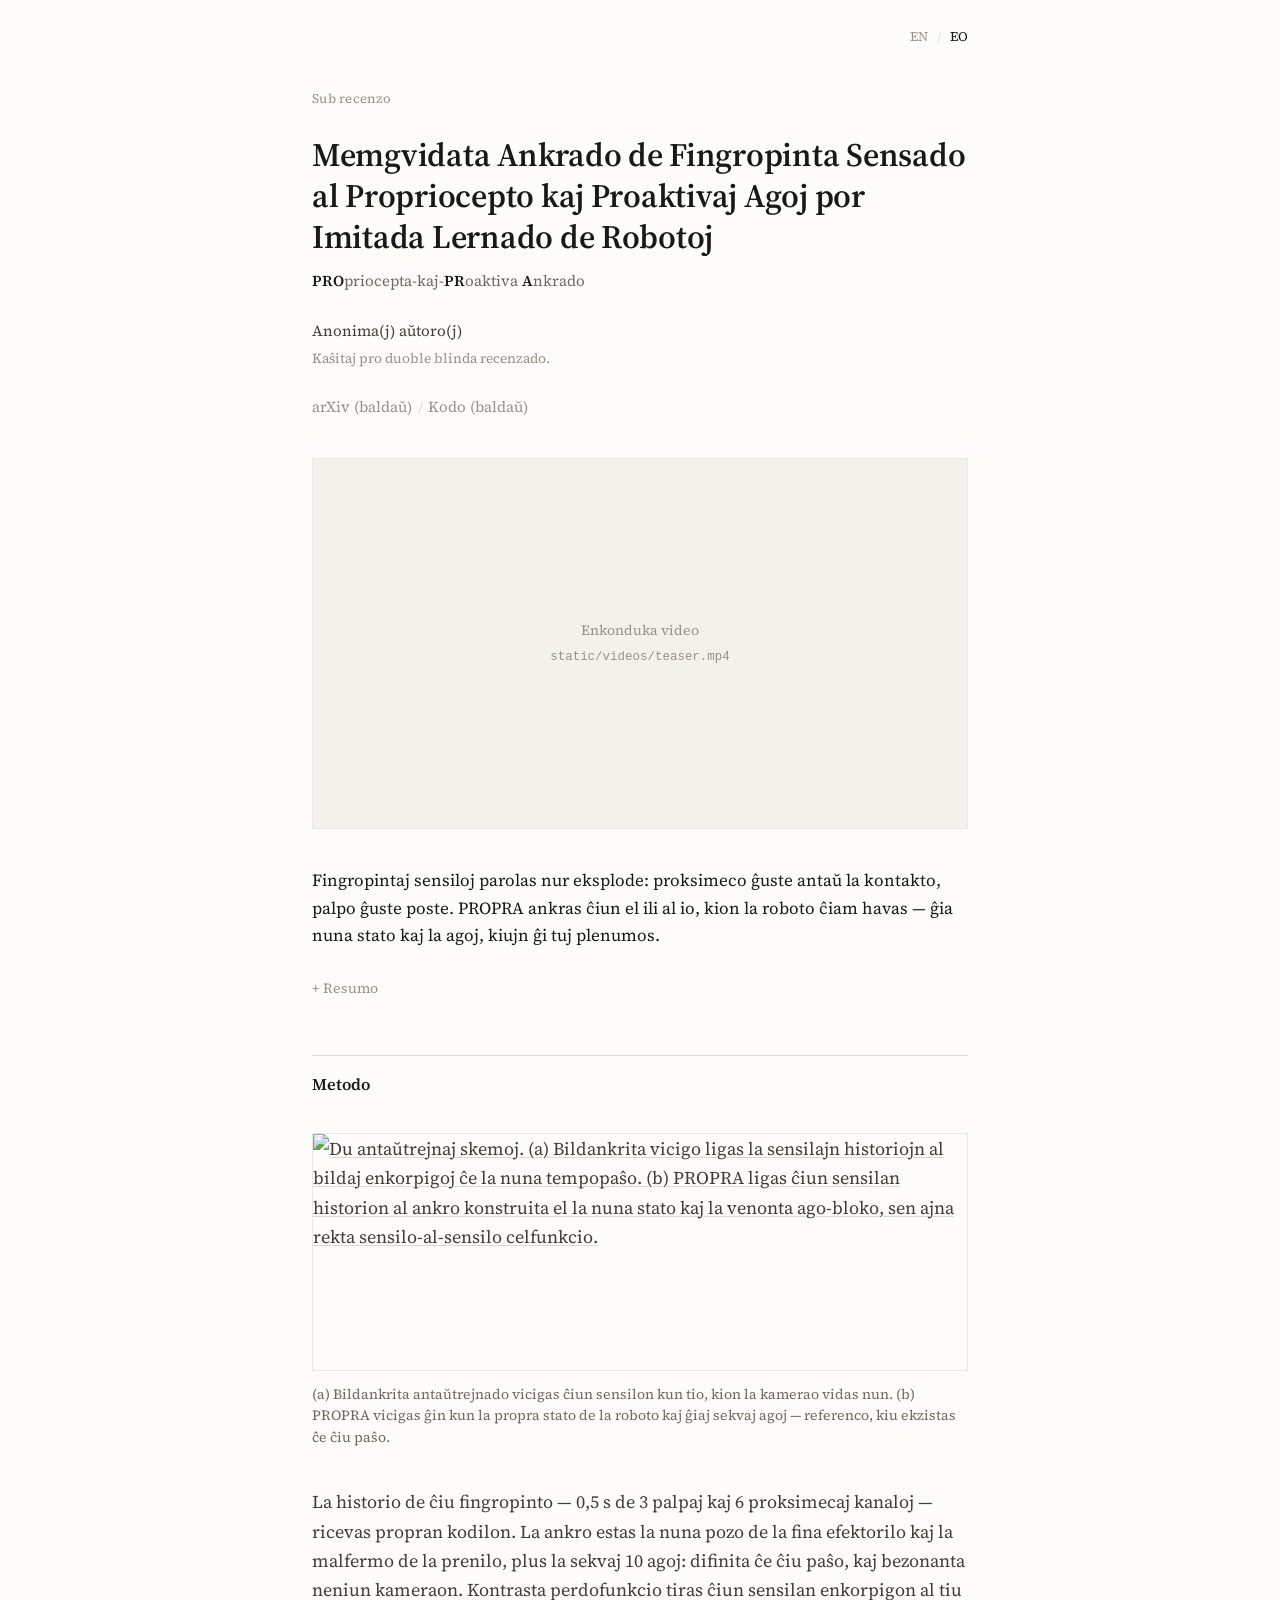
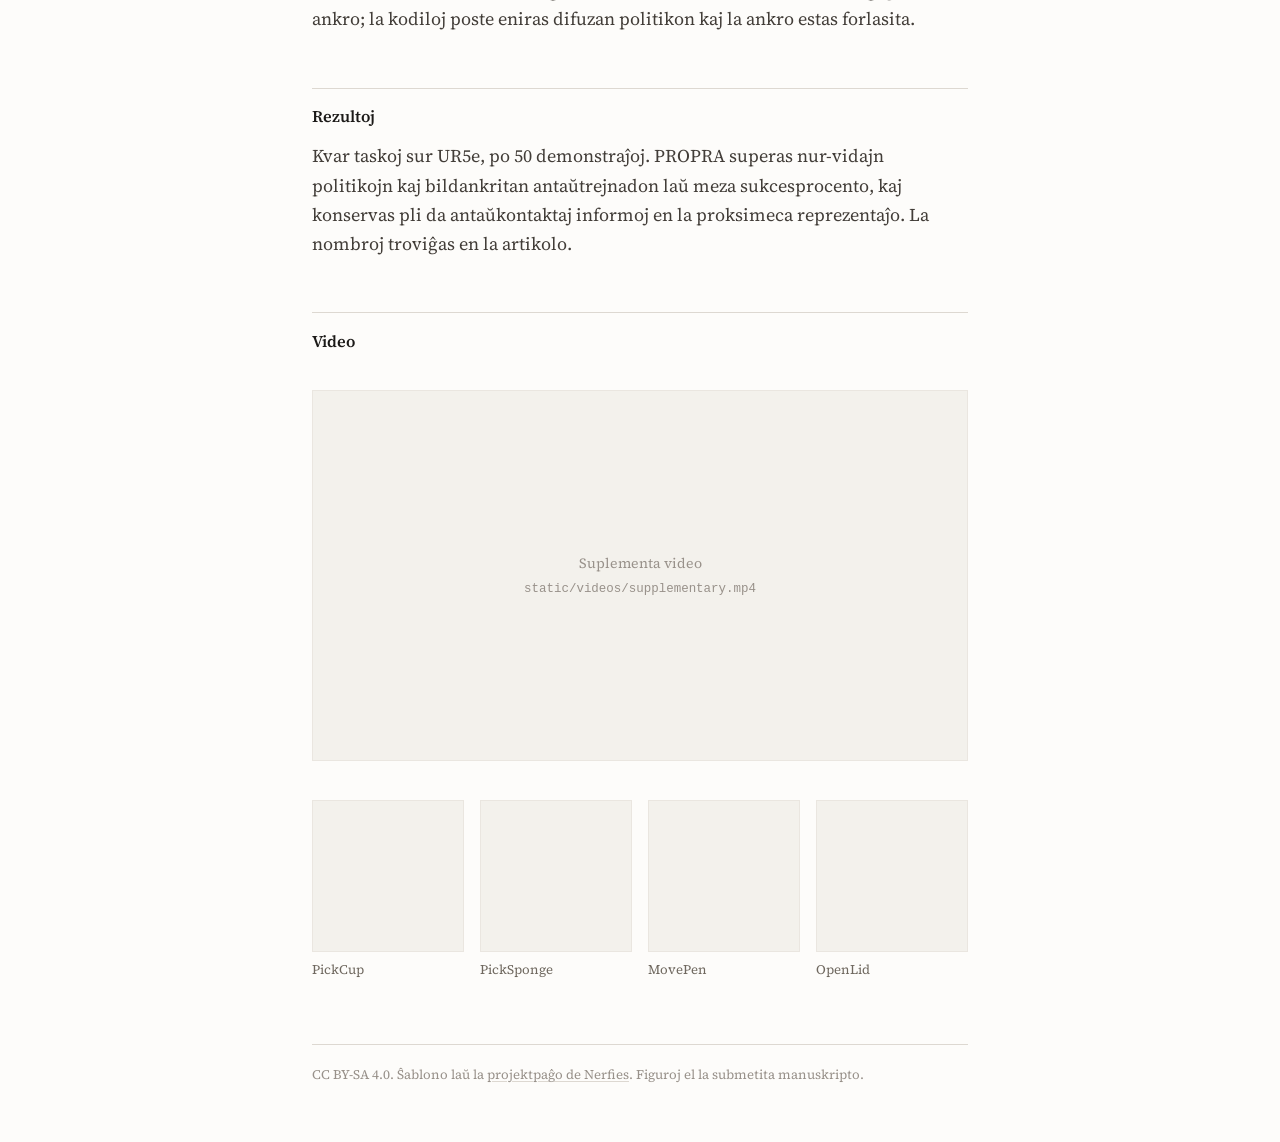
==== index_epo.html @ 3329173f "init project webpage" ====
<!DOCTYPE html>
<html lang="eo">
<head>
<meta charset="utf-8">
<meta name="viewport" content="width=device-width, initial-scale=1">

<title>PROPRA — Ankrado de Fingropinta Sensado al Propriocepto kaj Proaktivaj Agoj</title>
<meta name="description"
      content="PROPRA antaŭtrejnas fingropintajn palpajn kaj proksimecajn kodilojn kontraŭ la propra stato de la roboto kaj ĝiaj sekvaj agoj.">
<meta name="robots" content="index, follow">

<link rel="alternate" hreflang="en" href="./index.html">
<link rel="alternate" hreflang="eo" href="./index_epo.html">
<link rel="alternate" hreflang="x-default" href="./index.html">

<meta property="og:type" content="website">
<meta property="og:locale" content="eo">
<meta property="og:title" content="PROPRA: Ankrado de Fingropinta Sensado al Propriocepto kaj Proaktivaj Agoj">
<meta property="og:description"
      content="Propriocepto kaj estontaj agoj disponeblas dum la tuta manipulado — PROPRA uzas ilin kiel sensmotoran ankron por antaŭtrejni palpajn kaj proksimecajn kodilojn.">
<meta property="og:url" content="https://anonymous.4open.science/w/own-F865/">
<meta property="og:image" content="./static/images/og_card.jpg">
<meta name="twitter:card" content="summary_large_image">
<meta name="twitter:image" content="./static/images/og_card.jpg">

<link rel="icon" href="./static/images/favicon.svg">

<link rel="preconnect" href="https://fonts.googleapis.com">
<link rel="preconnect" href="https://fonts.gstatic.com" crossorigin>
<link rel="stylesheet"
      href="https://fonts.googleapis.com/css2?family=Source+Serif+4:opsz,wght@8..60,400;8..60,600&display=swap">
<link rel="stylesheet" href="./static/css/propra.css">

</head>

<body>

<div class="topline">
  <a href="./index.html" hreflang="en">EN</a>
  <span>/</span>
  <a href="./index_epo.html" hreflang="eo" class="is-current" aria-current="page">EO</a>
</div>

<main class="wrap">

  <header class="head">
    <p class="status">Sub recenzo</p>

    <h1 class="title">
      Memgvidata Ankrado de Fingropinta Sensado al Propriocepto
      kaj Proaktivaj Agoj por Imitada Lernado de Robotoj
    </h1>

    <p class="expand"><b>PRO</b>priocepta-kaj-<b>PR</b>oaktiva <b>A</b>nkrado</p>

    <p class="byline">Anonima(j) aŭtoro(j)</p>
    <p class="note">Kaŝitaj pro duoble blinda recenzado.</p>

    <p class="where">
      <!-- <a href="./static/paper/propra_icra2026_anonymous.pdf">Artikolo</a><span class="sep">/</span> -->
      <span class="off">arXiv (baldaŭ)</span><span class="sep">/</span><span class="off">Kodo (baldaŭ)</span>
    </p>
  </header>

  <!-- Teaser -->
  <div class="media">
    <div class="slot">
      <!-- When the video is ready, delete .waiting below and uncomment one of:

      <iframe src="https://www.youtube.com/embed/VIDEO_ID?rel=0" title="PROPRA"
              allow="autoplay; encrypted-media" allowfullscreen loading="lazy"></iframe>

      <video controls playsinline preload="metadata" poster="./static/images/fig1_overview.jpg">
        <source src="./static/videos/teaser.mp4" type="video/mp4">
      </video>
      -->
      <div class="waiting">
        <span>Enkonduka video</span>
        <code>static/videos/teaser.mp4</code>
      </div>
    </div>
  </div>

  <p class="lede">
    Fingropintaj sensiloj parolas nur eksplode: proksimeco ĝuste antaŭ la kontakto, palpo ĝuste
    poste. PROPRA ankras ĉiun el ili al io, kion la roboto ĉiam havas &mdash; ĝia nuna stato kaj
    la agoj, kiujn ĝi tuj plenumos.
  </p>

  <details>
    <summary>Resumo</summary>
    <div>
      <p>
        Imitada lernado de robotoj ofte dependas de eksteraj kameraoj, tamen lokajn interagajn indikojn
        &mdash; kiel proksimecon de objekto, komencon de kontakto kaj prenostaton &mdash; malfacilas
        observi apud la fingropintoj pro okludo kaj limigita tempa distingivo. Ni studas, kiel efike
        integri komplementan fingropintan sensadon en imitadan lernadon per premsentemaj palpaj kaj
        reflektaj proksimecaj sensiloj, kune kun antaŭtrejnitaj sensilaj kodiloj.
      </p>
      <p>
        La du modalecoj donas informojn en malsamaj fazoj de la manipulado: proksimeca sensado estas
        informoriĉa antaŭ la kontakto, dum palpa sensado iĝas informoriĉa post la kontakto. Tamen, naive
        aldoni tiujn signalojn al politiko ne konstante plibonigas la rezulton kaj eĉ povas malsuperi
        nur-vidajn politikojn, kio sugestas, ke maldensajn, faz-dependajn sensilajn signalojn malfacilas
        ekspluati el limigitaj demonstraĵoj.
      </p>
      <p>
        Tial ni proponas antaŭtrejnan metodon ankritan al propriocepto, <b>PRO</b>priocepta-kaj-<b>PR</b>oaktiva
        <b>A</b>nkrado (<b>PROPRA</b>), kiu sendepende vicigas la historion de ĉiu fingropinta sensilo kun
        proprioceptaj kaj agaj segmentoj. Tio donas kontinue disponeblan sensmotoran referencon,
        permesante ke ĉiu sensilo estu vicigita sendepende dum siaj informoriĉaj fazoj.
      </p>
      <p>
        Eksperimentoj pri realmondaj manipuladaj taskoj montras, ke nia antaŭtrejna metodo plibonigas la
        mezajn sukcesprocentojn kompare kun nur-vidaj politikoj kaj kun bildankritaj antaŭtrejnaj
        bazlinioj. Analizo de la reprezentaĵoj krome montras, ke ĝi konservas pli riĉajn informojn pri
        antaŭkontaktaj statoj, ebligante pli efikan uzon de komplementa fingropinta sensado.
      </p>
    </div>
  </details>

  <section id="method">
    <h2>Metodo</h2>

    <figure class="media">
      <a href="./static/images/fig2_pretrain.png" target="_blank" rel="noopener">
        <img src="./static/images/fig2_pretrain.png"
             alt="Du antaŭtrejnaj skemoj. (a) Bildankrita vicigo ligas la sensilajn historiojn al bildaj enkorpigoj ĉe la nuna tempopaŝo. (b) PROPRA ligas ĉiun sensilan historion al ankro konstruita el la nuna stato kaj la venonta ago-bloko, sen ajna rekta sensilo-al-sensilo celfunkcio."
             width="1800" height="648" loading="lazy">
      </a>
      <figcaption>
        (a) Bildankrita antaŭtrejnado vicigas ĉiun sensilon kun tio, kion la kamerao vidas nun.
        (b) PROPRA vicigas ĝin kun la propra stato de la roboto kaj ĝiaj sekvaj agoj &mdash; referenco,
        kiu ekzistas ĉe ĉiu paŝo.
      </figcaption>
    </figure>

    <p>
      La historio de ĉiu fingropinto &mdash; 0,5&nbsp;s de 3 palpaj kaj 6 proksimecaj kanaloj &mdash;
      ricevas propran kodilon. La ankro estas la nuna pozo de la fina efektorilo kaj la malfermo de la
      prenilo, plus la sekvaj 10 agoj: difinita ĉe ĉiu paŝo, kaj bezonanta neniun kameraon. Kontrasta
      perdofunkcio tiras ĉiun sensilan enkorpigon al tiu ankro; la kodiloj poste eniras difuzan
      politikon kaj la ankro estas forlasita.
    </p>
  </section>

  <section id="results">
    <h2>Rezultoj</h2>
    <p>
      Kvar taskoj sur UR5e, po 50 demonstraĵoj. PROPRA superas nur-vidajn politikojn kaj bildankritan
      antaŭtrejnadon laŭ meza sukcesprocento, kaj konservas pli da antaŭkontaktaj informoj en la
      proksimeca reprezentaĵo. La nombroj troviĝas en la artikolo.
    </p>
  </section>

  <section id="video">
    <h2>Video</h2>

    <div class="media">
      <div class="slot">
        <!-- When the video is ready, delete .waiting below and uncomment one of:

        <iframe src="https://www.youtube.com/embed/VIDEO_ID?rel=0" title="PROPRA"
                allow="autoplay; encrypted-media" allowfullscreen loading="lazy"></iframe>

        <video controls playsinline preload="metadata" poster="./static/images/fig1_overview.jpg">
          <source src="./static/videos/supplementary.mp4" type="video/mp4">
        </video>
        -->
        <div class="waiting">
          <span>Suplementa video</span>
          <code>static/videos/supplementary.mp4</code>
        </div>
      </div>
    </div>

    <ul class="rollouts">
      <li><figure>
        <video autoplay muted loop playsinline preload="metadata"
               poster="./static/images/task_pickcup.jpg" aria-label="Plenumo de PickCup">
          <source src="./static/videos/task_pickcup.mp4" type="video/mp4">
        </video>
        <figcaption>PickCup</figcaption>
      </figure></li>
      <li><figure>
        <video autoplay muted loop playsinline preload="metadata"
               poster="./static/images/task_picksponge.jpg" aria-label="Plenumo de PickSponge">
          <source src="./static/videos/task_picksponge.mp4" type="video/mp4">
        </video>
        <figcaption>PickSponge</figcaption>
      </figure></li>
      <li><figure>
        <video autoplay muted loop playsinline preload="metadata"
               poster="./static/images/task_movepen.jpg" aria-label="Plenumo de MovePen">
          <source src="./static/videos/task_movepen.mp4" type="video/mp4">
        </video>
        <figcaption>MovePen</figcaption>
      </figure></li>
      <li><figure>
        <video autoplay muted loop playsinline preload="metadata"
               poster="./static/images/task_openlid.jpg" aria-label="Plenumo de OpenLid">
          <source src="./static/videos/task_openlid.mp4" type="video/mp4">
        </video>
        <figcaption>OpenLid</figcaption>
      </figure></li>
    </ul>
  </section>

  <!--
  <section id="bibtex">
    <h2>BibTeX</h2>
    <pre><code>@inproceedings{anonymous2026propra,
  title     = {Self-Supervised Anchoring of Fingertip Sensing to Proprioception
               and Proactive Actions for Robot Imitation Learning},
  author    = {Anonymous},
  booktitle = {IEEE International Conference on Robotics and Automation (ICRA)},
  year      = {2026},
  note      = {Under review}
}</code></pre>
  </section>
  -->

  <footer>
    <p>
      CC BY-SA 4.0. Ŝablono laŭ la <a href="https://nerfies.github.io/">projektpaĝo de Nerfies</a>.
      Figuroj el la submetita manuskripto.
    </p>
  </footer>

</main>

</body>
</html>
---- static/css/propra.css ----
/* ==========================================================================
   PROPRA project page.

   Typographic, not decorative: one serif, near-monochrome, hairlines instead
   of shadows, a single column. Deliberately no gradients, no cards, no
   accent colour — the figures are the only colour on the page.
   ========================================================================== */

*, *::before, *::after { box-sizing: border-box; }

:root {
  color-scheme: light;

  /* warm greys — the only palette */
  --ink:       #1b1917;
  --ink-2:     #423d38;
  --ink-3:     #6f685f;
  --ink-4:     #98918a;
  --bg:        #fdfcfa;
  --bg-soft:   #f3f1ec;
  --line:      #ddd8d1;
  --line-soft: #eae6e0;

  --col: 44rem;   /* the one column everything sits in */

  /* kept only so tools/snippets/results-chart.html still resolves */
  --radius: 2px;
  --shadow: none;
  --accent: var(--ink);
  --accent-dark: var(--ink);
  --accent-soft: var(--bg-soft);
  --baseline: #8a8379;
  --neutral: #b6afa6;
}

html { -webkit-text-size-adjust: 100%; }

body {
  margin: 0;
  background: var(--bg);
  color: var(--ink-2);
  font-family: 'Source Serif 4', Charter, Georgia, 'Times New Roman', serif;
  font-size: 18px;
  line-height: 1.62;
  font-synthesis-weight: none;
  -webkit-font-smoothing: antialiased;
}

p { margin: 0 0 1.1em; }
img, video, svg { max-width: 100%; }
b, strong { font-weight: 600; color: var(--ink); }
em { font-style: italic; }

a {
  color: inherit;
  text-decoration: underline;
  text-decoration-thickness: 1px;
  text-underline-offset: 2px;
  text-decoration-color: var(--line);
}
a:hover { text-decoration-color: currentColor; }

h1, h2, h3, h4 {
  font-weight: 600;
  color: var(--ink);
  line-height: 1.28;
  margin: 0;
}

.wrap { max-width: var(--col); margin: 0 auto; padding: 0 1.5rem; }

/* ---------- top line: language only ---------------------------------------- */
.topline {
  max-width: var(--col); margin: 0 auto;
  padding: 1.6rem 1.5rem 0;
  display: flex; justify-content: flex-end; gap: .55rem;
  font-size: .82rem; color: var(--ink-4);
}
.topline a { text-decoration: none; color: var(--ink-4); }
.topline a:hover { color: var(--ink); }
.topline a.is-current { color: var(--ink); }
.topline span { color: var(--line); }

/* ---------- title block ---------------------------------------------------- */
.head { padding: 2.6rem 0 0; }
.status {
  font-size: .82rem; color: var(--ink-4);
  letter-spacing: .02em; margin-bottom: 1.5rem;
}
h1.title {
  font-size: clamp(1.45rem, 1.05rem + 1.7vw, 2.05rem);
  line-height: 1.26;
  letter-spacing: -.008em;
  margin-bottom: .7rem;
  text-wrap: pretty;
}
.expand { font-size: .95rem; color: var(--ink-3); margin-bottom: 1.6rem; }
.byline { font-size: .95rem; color: var(--ink-2); margin-bottom: .3rem; }
.byline + .note { font-size: .86rem; color: var(--ink-4); margin-bottom: 1.5rem; }
.where { font-size: .95rem; color: var(--ink-3); margin: 0; }
.where .off { color: var(--ink-4); }
.where .sep { color: var(--line); padding: 0 .35rem; }

/* ---------- media ---------------------------------------------------------- */
.media { margin: 2.4rem 0; }
.media img { display: block; width: 100%; height: auto; border: 1px solid var(--line-soft); }
.media figcaption,
.caption { font-size: .88rem; line-height: 1.55; color: var(--ink-3); margin-top: .8rem; }
figure { margin: 0; }

.slot {
  position: relative; width: 100%; padding-bottom: 56.25%;
  background: var(--bg-soft); border: 1px solid var(--line-soft);
}
.slot iframe, .slot video { position: absolute; inset: 0; width: 100%; height: 100%; border: 0; }
.slot .waiting {
  position: absolute; inset: 0;
  display: flex; flex-direction: column; align-items: center; justify-content: center; gap: .3rem;
  font-size: .88rem; color: var(--ink-4);
}
.slot .waiting code {
  font-family: ui-monospace, SFMono-Regular, Menlo, monospace;
  font-size: .78rem; color: var(--ink-4);
}

/* ---------- sections ------------------------------------------------------- */
section { margin-top: 3.4rem; }
h2 {
  font-size: 1.02rem;
  margin-bottom: .9rem;
  padding-top: 1.1rem;
  border-top: 1px solid var(--line);
}

/* ---------- lede ----------------------------------------------------------- */
.lede { font-size: 1.06rem; color: var(--ink); margin: 2.2rem 0 1.4rem; }

/* ---------- disclosure ----------------------------------------------------- */
details { margin-bottom: 1rem; }
summary {
  cursor: pointer; font-size: .88rem; color: var(--ink-4);
  list-style: none; display: inline-block;
}
summary::-webkit-details-marker { display: none; }
summary::before { content: '+ '; }
details[open] summary::before { content: '– '; }
summary:hover { color: var(--ink); }
details > div { padding-top: 1rem; }
details p { font-size: .94rem; color: var(--ink-3); }

/* ---------- rollouts ------------------------------------------------------- */
.rollouts {
  display: grid; grid-template-columns: repeat(4, 1fr); gap: 1rem;
  margin-top: 1.6rem; padding: 0; list-style: none;
}
.rollouts li { margin: 0; }
.rollouts video, .rollouts img {
  display: block; width: 100%; aspect-ratio: 1 / 1; object-fit: cover;
  background: var(--bg-soft); border: 1px solid var(--line-soft);
}
.rollouts figcaption { font-size: .82rem; color: var(--ink-3); margin-top: .45rem; }
@media (max-width: 620px) { .rollouts { grid-template-columns: repeat(2, 1fr); } }

/* ---------- bibtex (only used if that section is uncommented) -------------- */
pre {
  background: var(--bg-soft); border: 1px solid var(--line-soft);
  padding: 1rem 1.1rem; overflow-x: auto; margin: 0;
  font-family: ui-monospace, SFMono-Regular, Menlo, monospace;
  font-size: .78rem; line-height: 1.6; color: var(--ink-2);
}
.copy-btn {
  font: inherit; font-size: .82rem; color: var(--ink-4);
  background: none; border: 0; padding: 0; cursor: pointer; margin-bottom: .5rem;
}
.copy-btn:hover { color: var(--ink); }

/* ---------- footer --------------------------------------------------------- */
footer {
  margin: 4rem 0 0;
  padding: 1.2rem 0 3.5rem;
  border-top: 1px solid var(--line);
  font-size: .82rem; color: var(--ink-4);
}
footer p { margin: 0; }

@media (prefers-reduced-motion: reduce) { html { scroll-behavior: auto; } }
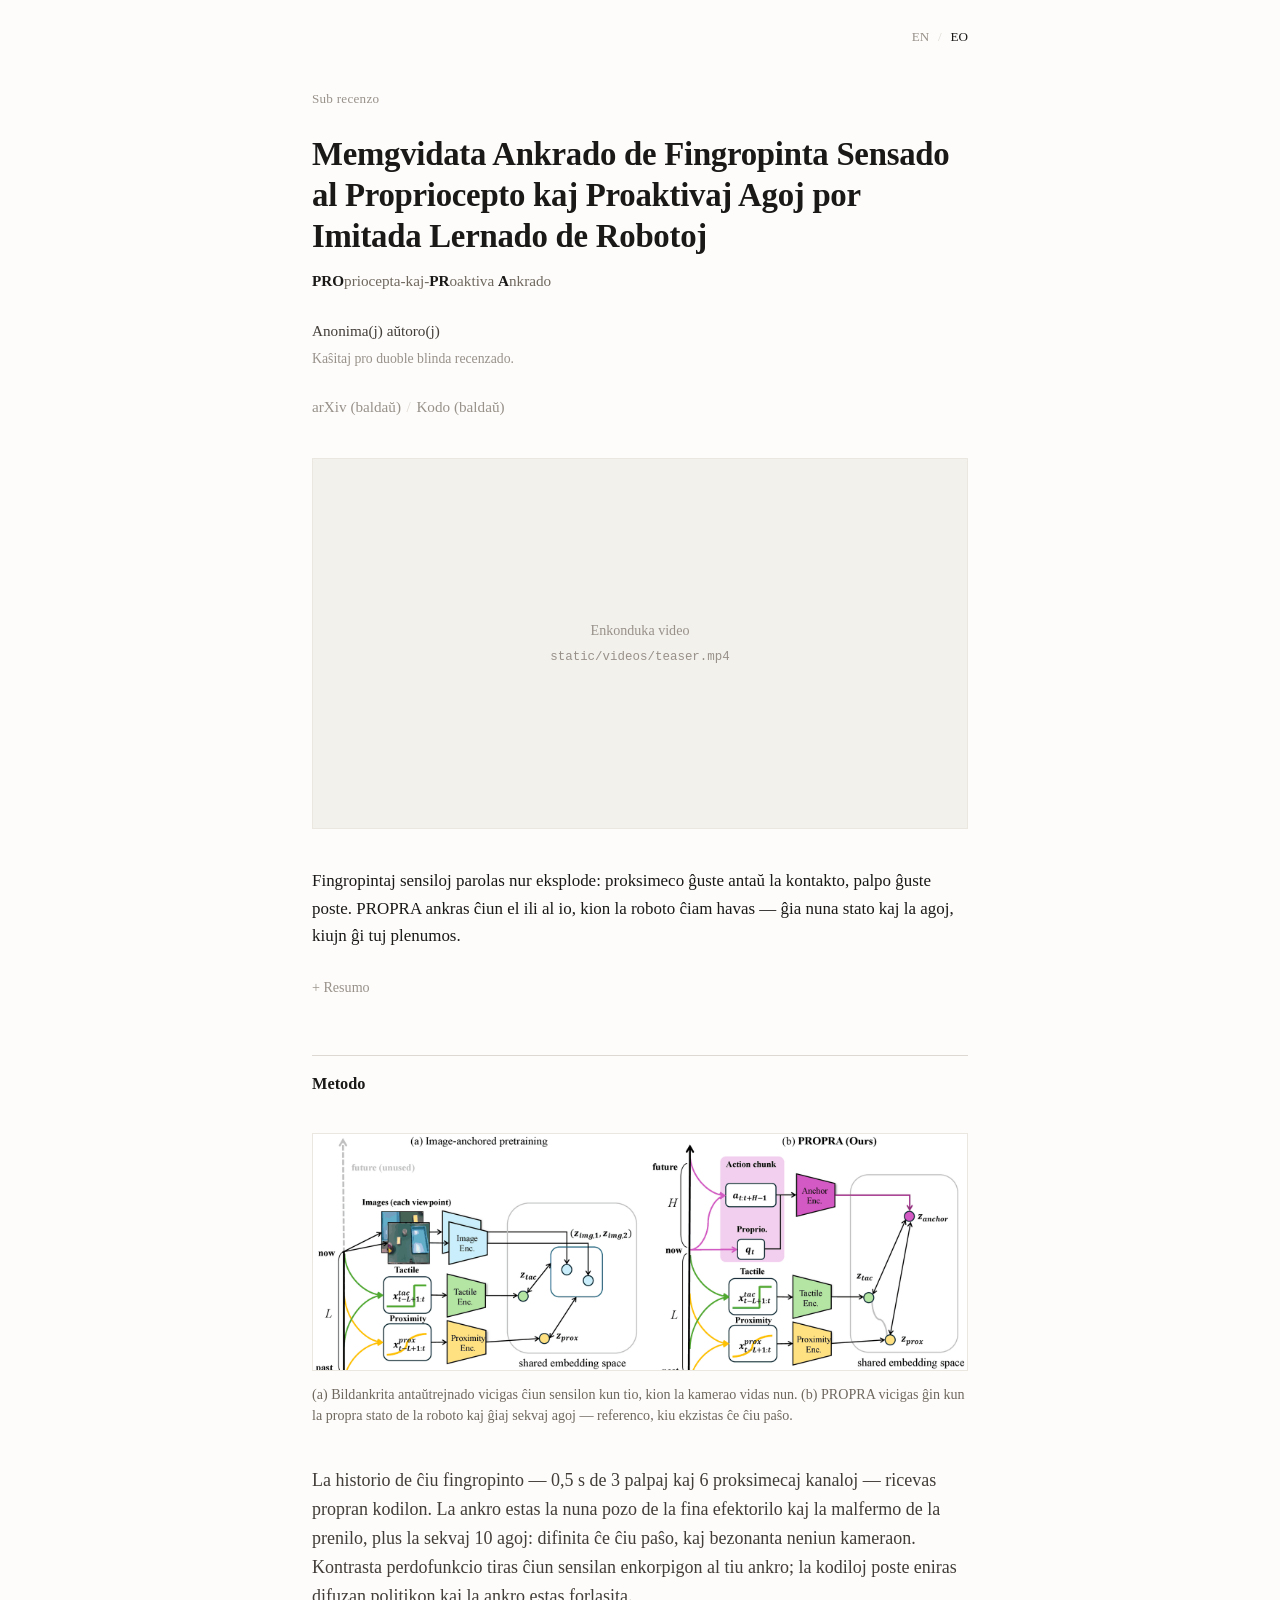
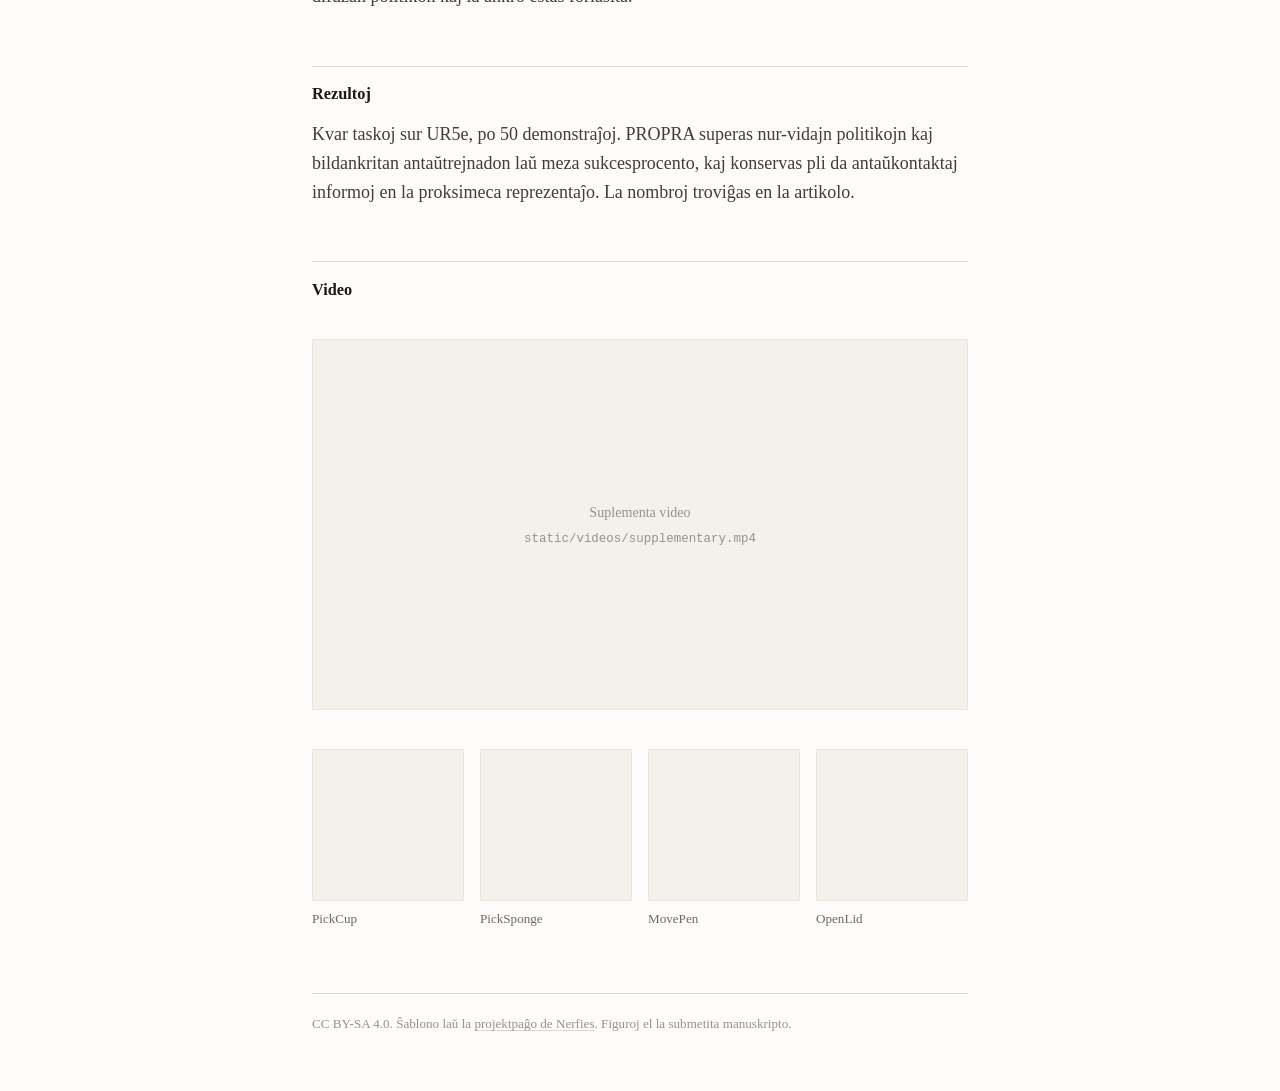
==== commit 02472df3: "Add videos" ====
--- a/index_epo.html
+++ b/index_epo.html
@@ -4,33 +4,13 @@
 <meta charset="utf-8">
 <meta name="viewport" content="width=device-width, initial-scale=1">
 
-<title>PROPRA — Ankrado de Fingropinta Sensado al Propriocepto kaj Proaktivaj Agoj</title>
-<meta name="description"
-      content="PROPRA antaŭtrejnas fingropintajn palpajn kaj proksimecajn kodilojn kontraŭ la propra stato de la roboto kaj ĝiaj sekvaj agoj.">
-<meta name="robots" content="index, follow">
-
-<link rel="alternate" hreflang="en" href="./index.html">
-<link rel="alternate" hreflang="eo" href="./index_epo.html">
-<link rel="alternate" hreflang="x-default" href="./index.html">
-
-<meta property="og:type" content="website">
-<meta property="og:locale" content="eo">
-<meta property="og:title" content="PROPRA: Ankrado de Fingropinta Sensado al Propriocepto kaj Proaktivaj Agoj">
-<meta property="og:description"
-      content="Propriocepto kaj estontaj agoj disponeblas dum la tuta manipulado — PROPRA uzas ilin kiel sensmotoran ankron por antaŭtrejni palpajn kaj proksimecajn kodilojn.">
-<meta property="og:url" content="https://anonymous.4open.science/w/own-F865/">
-<meta property="og:image" content="./static/images/og_card.jpg">
-<meta name="twitter:card" content="summary_large_image">
-<meta name="twitter:image" content="./static/images/og_card.jpg">
+<title>PROPRA</title>
+
+<meta name="robots" content="noindex, nofollow, noarchive, nosnippet">
+<meta name="googlebot" content="noindex, nofollow, noarchive, nosnippet">
 
 <link rel="icon" href="./static/images/favicon.svg">
-
-<link rel="preconnect" href="https://fonts.googleapis.com">
-<link rel="preconnect" href="https://fonts.gstatic.com" crossorigin>
-<link rel="stylesheet"
-      href="https://fonts.googleapis.com/css2?family=Source+Serif+4:opsz,wght@8..60,400;8..60,600&display=swap">
 <link rel="stylesheet" href="./static/css/propra.css">
-
 </head>
 
 <body>
